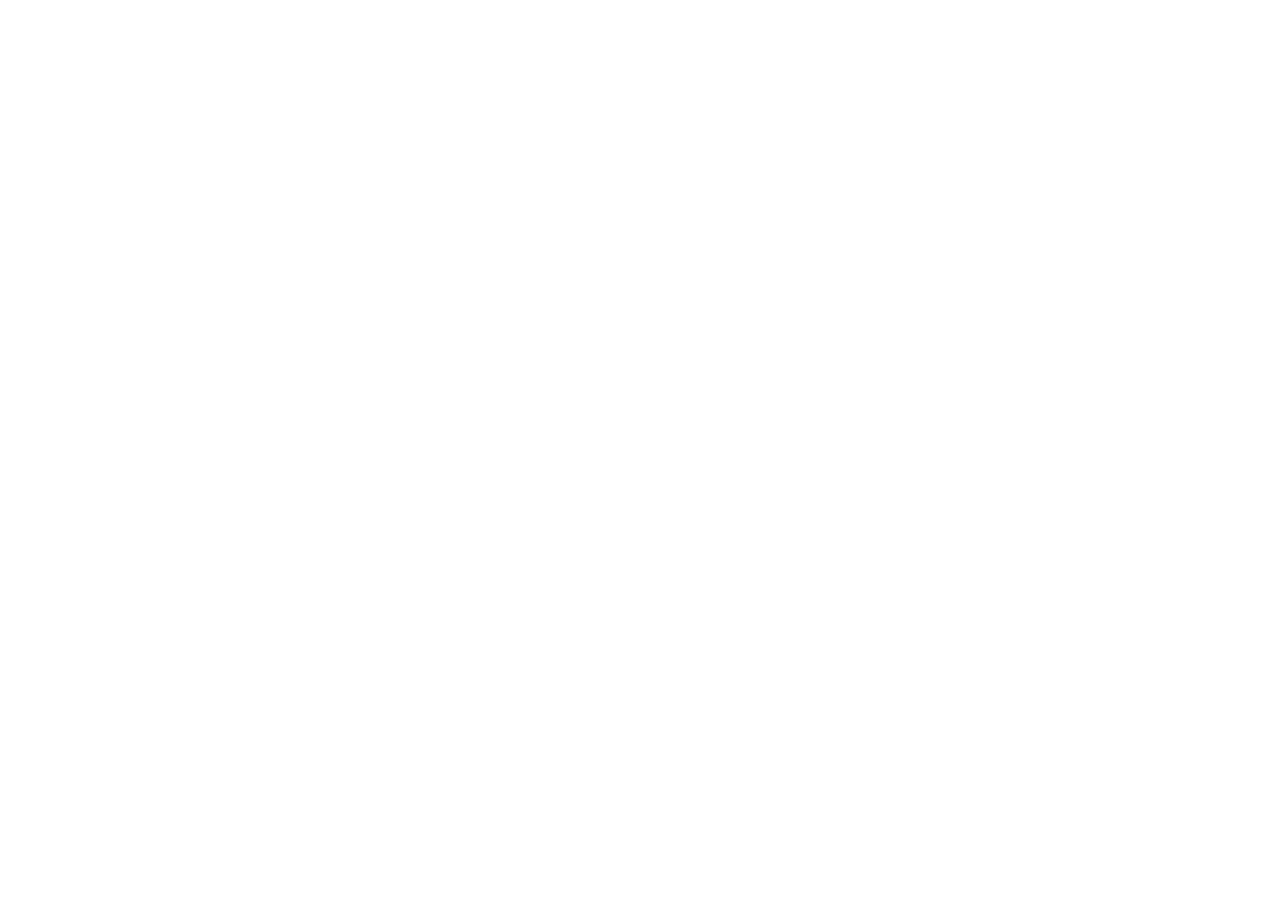
==== index.html @ 2cebe77f "index" ====
<!DOCTYPE html>
<html lang="en">
<head>
    <meta charset="UTF-8">
    <meta name="viewport" content="width=device-width, initial-scale=1.0">
    <title>Document</title>
</head>
<body>  
    
</body>
</html>
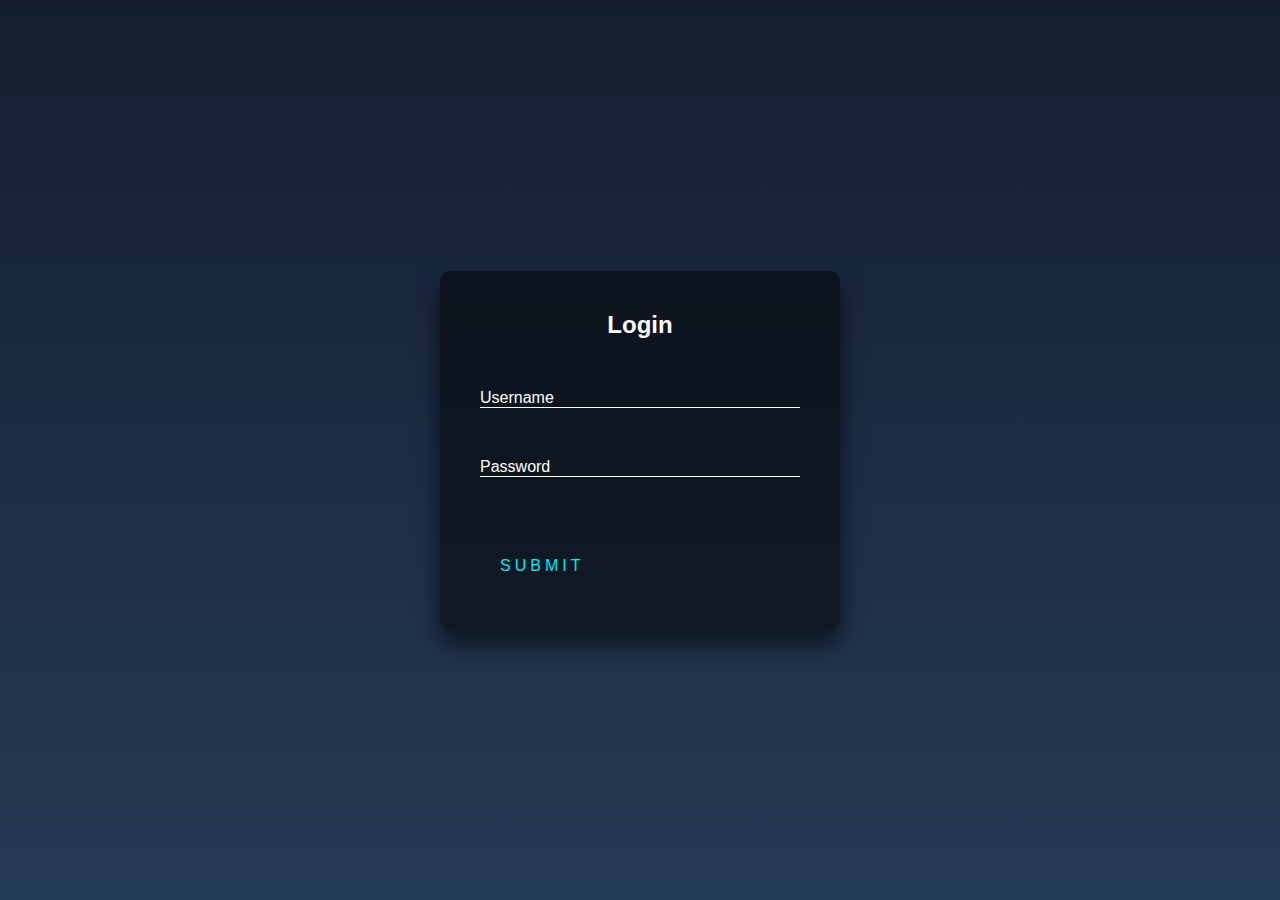
==== commit 9a00edd9: "agencement" ====
--- a/index.html
+++ b/index.html
@@ -1,11 +1,31 @@
 <!DOCTYPE html>
-<html lang="en">
+<html lang="fr">
 <head>
     <meta charset="UTF-8">
+    <link rel="stylesheet" href="../CSS/style.css">
     <meta name="viewport" content="width=device-width, initial-scale=1.0">
-    <title>Document</title>
+    <title>Connexion</title>
 </head>
 <body>  
-    
+    <div class="login-box">
+        <h2>Login</h2>
+        <form>
+          <div class="user-box">
+            <input type="text" name="" required="">
+            <label>Username</label>
+          </div>
+          <div class="user-box">
+            <input type="password" name="" required="">
+            <label>Password</label>
+          </div>
+          <a href="#">
+            <span></span>
+            <span></span>
+            <span></span>
+            <span></span>
+            Submit
+          </a>
+        </form>
+      </div>
 </body>
 </html>--- a/CSS/style.css
+++ b/CSS/style.css
@@ -0,0 +1,347 @@
+html {
+    height: 100%;
+}
+
+body {
+    margin:0px;
+    padding:0px;
+    font-family: sans-serif;
+    background: linear-gradient(#141e30, #243b55);
+  }
+
+  .login-box {
+    position: absolute;
+    top: 50%;
+    left: 50%;
+    width: 400px;
+    padding: 40px;
+    transform: translate(-50%, -50%);
+    background: rgba(0,0,0,.5);
+    box-sizing: border-box;
+    box-shadow: 0 15px 25px rgba(0,0,0,.6);
+    border-radius: 10px;
+  }
+  
+  .login-box h2 {
+    margin: 0 0 30px;
+    padding: 0;
+    color: #fff;
+    text-align: center;
+  }
+  
+  .login-box .user-box {
+    position: relative;
+  }
+  
+  .login-box .user-box input {
+    width: 100%;
+    padding: 10px 0;
+    font-size: 16px;
+    color: #fff;
+    margin-bottom: 30px;
+    border: none;
+    border-bottom: 1px solid #fff;
+    outline: none;
+    background: transparent;
+  }
+  .login-box .user-box label {
+    position: absolute;
+    top:0;
+    left: 0;
+    padding: 10px 0;
+    font-size: 16px;
+    color: #fff;
+    pointer-events: none;
+    transition: .5s;
+  }
+  
+  .login-box .user-box input:focus ~ label,
+  .login-box .user-box input:valid ~ label {
+    top: -20px;
+    left: 0;
+    color: #03e9f4;
+    font-size: 12px;
+  }
+  
+  .login-box form a {
+    position: relative;
+    display: inline-block;
+    padding: 10px 20px;
+    color: #03e9f4;
+    font-size: 16px;
+    text-decoration: none;
+    text-transform: uppercase;
+    overflow: hidden;
+    transition: .5s;
+    margin-top: 40px;
+    letter-spacing: 4px
+  }
+  
+  .login-box a:hover {
+    background: #03e9f4;
+    color: #fff;
+    border-radius: 5px;
+    box-shadow: 0 0 5px #03e9f4,
+                0 0 25px #03e9f4,
+                0 0 50px #03e9f4,
+                0 0 100px #03e9f4;
+  }
+  
+  .login-box a span {
+    position: absolute;
+    display: block;
+  }
+  
+  .login-box a span:nth-child(1) {
+    top: 0;
+    left: -100%;
+    width: 100%;
+    height: 2px;
+    background: linear-gradient(90deg, transparent, #03e9f4);
+    animation: btn-anim1 1s linear infinite;
+  }
+  
+  @keyframes btn-anim1 {
+    0% {
+      left: -100%;
+    }
+    50%,100% {
+      left: 100%;
+    }
+  }
+  
+  .login-box a span:nth-child(2) {
+    top: -100%;
+    right: 0;
+    width: 2px;
+    height: 100%;
+    background: linear-gradient(180deg, transparent, #03e9f4);
+    animation: btn-anim2 1s linear infinite;
+    animation-delay: .25s
+  }
+  
+  @keyframes btn-anim2 {
+    0% {
+      top: -100%;
+    }
+    50%,100% {
+      top: 100%;
+    }
+  }
+  
+  .login-box a span:nth-child(3) {
+    bottom: 0;
+    right: -100%;
+    width: 100%;
+    height: 2px;
+    background: linear-gradient(270deg, transparent, #03e9f4);
+    animation: btn-anim3 1s linear infinite;
+    animation-delay: .5s
+  }
+  
+  @keyframes btn-anim3 {
+    0% {
+      right: -100%;
+    }
+    50%,100% {
+      right: 100%;
+    }
+  }
+  
+  .login-box a span:nth-child(4) {
+    bottom: -100%;
+    left: 0;
+    width: 2px;
+    height: 100%;
+    background: linear-gradient(360deg, transparent, #03e9f4);
+    animation: btn-anim4 1s linear infinite;
+    animation-delay: .75s
+  }
+  
+  @keyframes btn-anim4 {
+    0% {
+      bottom: -100%;
+    }
+    50%,100% {
+      bottom: 100%;
+    }
+  }
+  
+  .choice-box {
+    position: absolute;
+    top: 50%;
+    left: 50%;
+    padding: 20px; /* réduit le padding */
+    transform: translate(-50%, -50%);
+    background: rgba(0,0,0,.5);
+    box-sizing: border-box;
+    box-shadow: 0 15px 25px rgba(0,0,0,.6);
+    border-radius: 10px;
+    width: 80%;
+    max-width: 600px;
+    overflow: auto;
+ }
+
+ .choice-box h2 {
+    margin: 0 0 20px; /* réduit le margin */
+    padding: 0;
+    color: #fff;
+    text-align: center;
+ }
+
+ .choice-box form a {
+    position: relative;
+    display:flexbox;
+    padding: 10px 20px;
+    color: #03e9f4;
+    font-size: 16px;
+    text-decoration: none;
+    text-transform: uppercase;
+    overflow: hidden;
+    transition: .5s;
+    margin-top: 40px;
+    letter-spacing: 4px
+ }
+
+ .choice-box form {
+    display: flex;
+    flex-direction: row;
+ }
+
+ .choice-box a:hover:not(.delete-icon) {
+    background: #03e9f4;
+    color: #fff;
+    border-radius: 5px;
+ }
+  
+ .choice-button {
+    padding: 10px;
+    display: grid;    
+    place-items: center;
+    font-weight: bolder;
+}
+
+@media (max-width: 600px) { /* Ajoute des media queries pour une meilleure expérience sur les petits écrans */
+ .choice-box {
+    width: 100%;
+    padding: 20px;
+ }
+
+ .choice-box h2 {
+    margin: 0 0 20px;
+ }
+
+ .choice-box form a {
+    padding: 10px 15px;
+    margin-top: 30px;
+ }
+}
+
+#retour {
+  float: right;
+}
+
+table {
+  border-collapse: collapse;
+  width: 100%;
+  color: #ffffff;
+  border-color: #ffffff;
+}
+
+table, th, td {
+  border: 1px solid #ffffff;
+}
+
+th, td {
+  padding: 15px;
+  text-align: left;
+}
+
+label {
+  display: block;
+  margin-top: 10px;
+}
+
+/*Reset CSS*/
+*{
+  margin: 0px;
+  padding: 0px;
+  font-family: Avenir, sans-serif;
+}
+
+nav{
+  width: 100%;
+  margin: 0 auto;
+  background: rgba(0,0,0,.5);
+  box-shadow: 0 15px 25px rgba(0,0,0,.6);
+  color:#03e9f4;
+  position: sticky;
+  top: 0px;
+}
+
+nav > ul {
+  display: flex;
+  text-align: center;
+  box-shadow: 0 15px 25px rgba(0,0,0,.6);
+  background: rgba(0,0,0,.5);
+  margin-left: 0;
+}
+
+nav ul{
+  list-style-type: none;
+}
+
+nav ul li{
+  float: left;
+  width: 25%;
+  text-align: center;
+  position: relative;
+}
+
+nav ul::after{
+  content: "";
+  display: table;
+  clear: both;
+}
+
+nav a{
+  display: block;
+  text-decoration: none;
+  color: #03e9f4;
+  border-bottom: 2px solid transparent;
+  padding: 10px 0px;
+}
+
+nav a:hover{
+  color: rgb(255, 255, 255);
+  border-bottom: 2px solid rgb(255, 255, 255);
+}
+
+.sous{
+  display: none;
+  box-shadow: 0 2px 4px rgba(0,0,0,.6);
+  background: rgba(0,0,0,.5);
+  position: absolute;
+  width: 100%;
+  z-index: 1000;
+}
+nav > ul li:hover .sous{
+  display: block;
+}
+.sous li{
+  float: none;
+  width: 100%;
+  text-align: left;
+}
+.sous a{
+  padding: 10px;
+  border-bottom: none;
+}
+.sous a:hover{
+  border-bottom: none;
+  background-color: RGBa(200,200,200,0.1);
+}
+.deroulant > a::after{
+  content:" ▼";
+  font-size: 12px;
+}
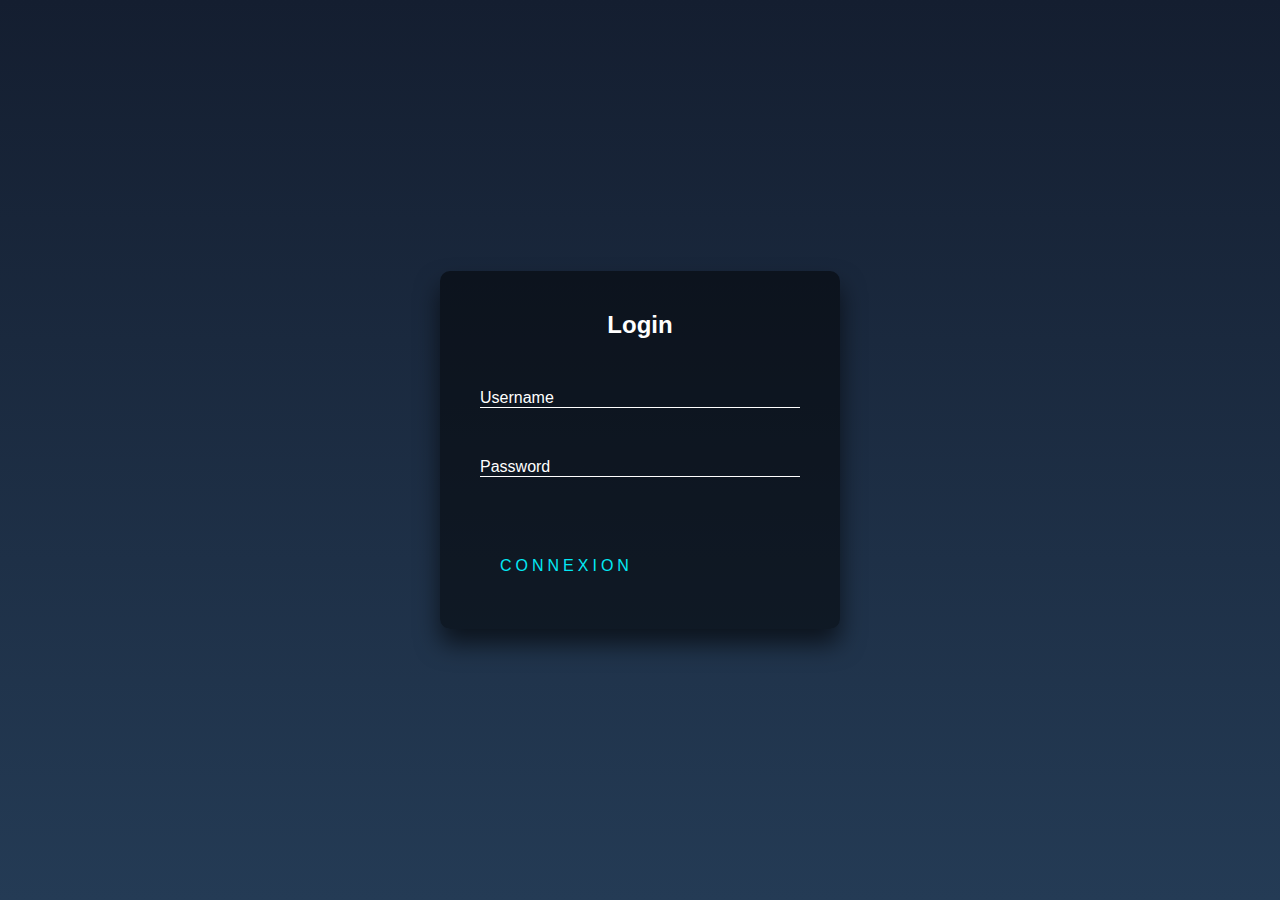
==== commit 91b008aa: "IT WORKS" ====
--- a/index.html
+++ b/index.html
@@ -1,31 +1,34 @@
 <!DOCTYPE html>
 <html lang="fr">
+
 <head>
-    <meta charset="UTF-8">
-    <link rel="stylesheet" href="../CSS/style.css">
-    <meta name="viewport" content="width=device-width, initial-scale=1.0">
-    <title>Connexion</title>
+  <meta charset="UTF-8">
+  <link rel="stylesheet" href="CSS/style.css">
+  <meta name="viewport" content="width=device-width, initial-scale=1.0">
+  <title>Connexion</title>
 </head>
-<body>  
-    <div class="login-box">
-        <h2>Login</h2>
-        <form>
-          <div class="user-box">
-            <input type="text" name="" required="">
-            <label>Username</label>
-          </div>
-          <div class="user-box">
-            <input type="password" name="" required="">
-            <label>Password</label>
-          </div>
-          <a href="#">
-            <span></span>
-            <span></span>
-            <span></span>
-            <span></span>
-            Submit
-          </a>
-        </form>
+
+<body>
+  <div class="login-box">
+    <h2>Login</h2>
+    <form>
+      <div class="user-box">
+        <input type="text" name="" required="">
+        <label>Username</label>
       </div>
+      <div class="user-box">
+        <input type="password" name="" required="">
+        <label>Password</label>
+      </div>
+      <a href="choix.html">
+        <span></span>
+        <span></span>
+        <span></span>
+        <span></span>
+        Connexion
+      </a>
+    </form>
+  </div>
 </body>
+
 </html>--- a/CSS/style.css
+++ b/CSS/style.css
@@ -1,240 +1,264 @@
 html {
-    height: 100%;
+  height: 100%;
 }
 
 body {
-    margin:0px;
-    padding:0px;
-    font-family: sans-serif;
-    background: linear-gradient(#141e30, #243b55);
-  }
-
-  .login-box {
-    position: absolute;
-    top: 50%;
-    left: 50%;
-    width: 400px;
-    padding: 40px;
-    transform: translate(-50%, -50%);
-    background: rgba(0,0,0,.5);
-    box-sizing: border-box;
-    box-shadow: 0 15px 25px rgba(0,0,0,.6);
-    border-radius: 10px;
-  }
-  
-  .login-box h2 {
-    margin: 0 0 30px;
-    padding: 0;
-    color: #fff;
-    text-align: center;
-  }
-  
-  .login-box .user-box {
-    position: relative;
-  }
-  
-  .login-box .user-box input {
-    width: 100%;
-    padding: 10px 0;
-    font-size: 16px;
-    color: #fff;
-    margin-bottom: 30px;
-    border: none;
-    border-bottom: 1px solid #fff;
-    outline: none;
-    background: transparent;
-  }
-  .login-box .user-box label {
-    position: absolute;
-    top:0;
-    left: 0;
-    padding: 10px 0;
-    font-size: 16px;
-    color: #fff;
-    pointer-events: none;
-    transition: .5s;
-  }
-  
-  .login-box .user-box input:focus ~ label,
-  .login-box .user-box input:valid ~ label {
-    top: -20px;
-    left: 0;
-    color: #03e9f4;
-    font-size: 12px;
-  }
-  
-  .login-box form a {
-    position: relative;
-    display: inline-block;
-    padding: 10px 20px;
-    color: #03e9f4;
-    font-size: 16px;
-    text-decoration: none;
-    text-transform: uppercase;
-    overflow: hidden;
-    transition: .5s;
-    margin-top: 40px;
-    letter-spacing: 4px
-  }
-  
-  .login-box a:hover {
-    background: #03e9f4;
-    color: #fff;
-    border-radius: 5px;
-    box-shadow: 0 0 5px #03e9f4,
-                0 0 25px #03e9f4,
-                0 0 50px #03e9f4,
-                0 0 100px #03e9f4;
-  }
-  
-  .login-box a span {
-    position: absolute;
-    display: block;
-  }
-  
-  .login-box a span:nth-child(1) {
-    top: 0;
+  margin: 0px;
+  padding: 0px;
+  font-family: sans-serif;
+  background: linear-gradient(#141e30, #243b55);
+}
+
+h2 {
+  color: #fff;
+  margin-top: 3%;
+}
+
+.login-box {
+  position: absolute;
+  top: 50%;
+  left: 50%;
+  width: 400px;
+  padding: 40px;
+  transform: translate(-50%, -50%);
+  background: rgba(0, 0, 0, .5);
+  box-sizing: border-box;
+  box-shadow: 0 15px 25px rgba(0, 0, 0, .6);
+  border-radius: 10px;
+}
+
+.login-box h2 {
+  margin: 0 0 30px;
+  padding: 0;
+  color: #fff;
+  text-align: center;
+}
+
+.login-box .user-box {
+  position: relative;
+}
+
+.login-box .user-box input {
+  width: 100%;
+  padding: 10px 0;
+  font-size: 16px;
+  color: #fff;
+  margin-bottom: 30px;
+  border: none;
+  border-bottom: 1px solid #fff;
+  outline: none;
+  background: transparent;
+}
+
+.login-box .user-box label {
+  position: absolute;
+  top: 0;
+  left: 0;
+  padding: 10px 0;
+  font-size: 16px;
+  color: #fff;
+  pointer-events: none;
+  transition: .5s;
+}
+
+.login-box .user-box input:focus~label,
+.login-box .user-box input:valid~label {
+  top: -20px;
+  left: 0;
+  color: #03e9f4;
+  font-size: 12px;
+}
+
+.login-box form a {
+  position: relative;
+  display: inline-block;
+  padding: 10px 20px;
+  color: #03e9f4;
+  font-size: 16px;
+  text-decoration: none;
+  text-transform: uppercase;
+  overflow: hidden;
+  transition: .5s;
+  margin-top: 40px;
+  letter-spacing: 4px
+}
+
+.login-box a:hover {
+  background: #03e9f4;
+  color: #fff;
+  border-radius: 5px;
+  box-shadow: 0 0 5px #03e9f4,
+    0 0 25px #03e9f4,
+    0 0 50px #03e9f4,
+    0 0 100px #03e9f4;
+}
+
+.login-box a span {
+  position: absolute;
+  display: block;
+}
+
+.login-box a span:nth-child(1) {
+  top: 0;
+  left: -100%;
+  width: 100%;
+  height: 2px;
+  background: linear-gradient(90deg, transparent, #03e9f4);
+  animation: btn-anim1 1s linear infinite;
+}
+
+@keyframes btn-anim1 {
+  0% {
     left: -100%;
-    width: 100%;
-    height: 2px;
-    background: linear-gradient(90deg, transparent, #03e9f4);
-    animation: btn-anim1 1s linear infinite;
-  }
-  
-  @keyframes btn-anim1 {
-    0% {
-      left: -100%;
-    }
-    50%,100% {
-      left: 100%;
-    }
-  }
-  
-  .login-box a span:nth-child(2) {
+  }
+
+  50%,
+  100% {
+    left: 100%;
+  }
+}
+
+.login-box a span:nth-child(2) {
+  top: -100%;
+  right: 0;
+  width: 2px;
+  height: 100%;
+  background: linear-gradient(180deg, transparent, #03e9f4);
+  animation: btn-anim2 1s linear infinite;
+  animation-delay: .25s
+}
+
+@keyframes btn-anim2 {
+  0% {
     top: -100%;
-    right: 0;
-    width: 2px;
-    height: 100%;
-    background: linear-gradient(180deg, transparent, #03e9f4);
-    animation: btn-anim2 1s linear infinite;
-    animation-delay: .25s
-  }
-  
-  @keyframes btn-anim2 {
-    0% {
-      top: -100%;
-    }
-    50%,100% {
-      top: 100%;
-    }
-  }
-  
-  .login-box a span:nth-child(3) {
-    bottom: 0;
+  }
+
+  50%,
+  100% {
+    top: 100%;
+  }
+}
+
+.login-box a span:nth-child(3) {
+  bottom: 0;
+  right: -100%;
+  width: 100%;
+  height: 2px;
+  background: linear-gradient(270deg, transparent, #03e9f4);
+  animation: btn-anim3 1s linear infinite;
+  animation-delay: .5s
+}
+
+@keyframes btn-anim3 {
+  0% {
     right: -100%;
-    width: 100%;
-    height: 2px;
-    background: linear-gradient(270deg, transparent, #03e9f4);
-    animation: btn-anim3 1s linear infinite;
-    animation-delay: .5s
-  }
-  
-  @keyframes btn-anim3 {
-    0% {
-      right: -100%;
-    }
-    50%,100% {
-      right: 100%;
-    }
-  }
-  
-  .login-box a span:nth-child(4) {
+  }
+
+  50%,
+  100% {
+    right: 100%;
+  }
+}
+
+.login-box a span:nth-child(4) {
+  bottom: -100%;
+  left: 0;
+  width: 2px;
+  height: 100%;
+  background: linear-gradient(360deg, transparent, #03e9f4);
+  animation: btn-anim4 1s linear infinite;
+  animation-delay: .75s
+}
+
+@keyframes btn-anim4 {
+  0% {
     bottom: -100%;
-    left: 0;
-    width: 2px;
-    height: 100%;
-    background: linear-gradient(360deg, transparent, #03e9f4);
-    animation: btn-anim4 1s linear infinite;
-    animation-delay: .75s
-  }
-  
-  @keyframes btn-anim4 {
-    0% {
-      bottom: -100%;
-    }
-    50%,100% {
-      bottom: 100%;
-    }
-  }
-  
+  }
+
+  50%,
+  100% {
+    bottom: 100%;
+  }
+}
+
+.scrollable-div {
+  height: auto;
+  overflow: auto;
+}
+
+.choice-box {
+  position: absolute;
+  top: 50%;
+  left: 50%;
+  padding: 20px;
+  /* réduit le padding */
+  transform: translate(-50%, -50%);
+  background: rgba(0, 0, 0, .5);
+  box-sizing: border-box;
+  box-shadow: 0 15px 25px rgba(0, 0, 0, .6);
+  border-radius: 10px;
+  height: 80%;
+  width: 80%;
+  max-width: 600px;
+  overflow: auto;
+}
+
+.choice-box h2 {
+  margin: 0 0 20px;
+  /* réduit le margin */
+  padding: 0;
+  color: #fff;
+  text-align: center;
+}
+
+.choice-box form a {
+  position: relative;
+  display: flexbox;
+  padding: 10px 20px;
+  color: #03e9f4;
+  font-size: 16px;
+  text-decoration: none;
+  text-transform: uppercase;
+  overflow: hidden;
+  transition: .5s;
+  margin-bottom: 40px;
+  letter-spacing: 4px
+}
+
+.choice-box form:not(.formulaire, .flip-form) {
+  display: flex;
+  flex-direction: row;
+}
+
+.choice-box a:hover:not(.delete-icon) {
+  background: #03e9f4;
+  color: #fff;
+  border-radius: 5px;
+}
+
+.choice-button {
+  padding: 10px;
+  display: grid;
+  place-items: center;
+  font-weight: bolder;
+}
+
+@media (max-width: 600px) {
+
+  /* Ajoute des media queries pour une meilleure expérience sur les petits écrans */
   .choice-box {
-    position: absolute;
-    top: 50%;
-    left: 50%;
-    padding: 20px; /* réduit le padding */
-    transform: translate(-50%, -50%);
-    background: rgba(0,0,0,.5);
-    box-sizing: border-box;
-    box-shadow: 0 15px 25px rgba(0,0,0,.6);
-    border-radius: 10px;
-    width: 80%;
-    max-width: 600px;
-    overflow: auto;
- }
-
- .choice-box h2 {
-    margin: 0 0 20px; /* réduit le margin */
-    padding: 0;
-    color: #fff;
-    text-align: center;
- }
-
- .choice-box form a {
-    position: relative;
-    display:flexbox;
-    padding: 10px 20px;
-    color: #03e9f4;
-    font-size: 16px;
-    text-decoration: none;
-    text-transform: uppercase;
-    overflow: hidden;
-    transition: .5s;
-    margin-top: 40px;
-    letter-spacing: 4px
- }
-
- .choice-box form {
-    display: flex;
-    flex-direction: row;
- }
-
- .choice-box a:hover:not(.delete-icon) {
-    background: #03e9f4;
-    color: #fff;
-    border-radius: 5px;
- }
-  
- .choice-button {
-    padding: 10px;
-    display: grid;    
-    place-items: center;
-    font-weight: bolder;
-}
-
-@media (max-width: 600px) { /* Ajoute des media queries pour une meilleure expérience sur les petits écrans */
- .choice-box {
     width: 100%;
     padding: 20px;
- }
-
- .choice-box h2 {
+  }
+
+  .choice-box h2 {
     margin: 0 0 20px;
- }
-
- .choice-box form a {
+  }
+
+  .choice-box form a {
     padding: 10px 15px;
     margin-top: 30px;
- }
+  }
 }
 
 #retour {
@@ -248,63 +272,66 @@
   border-color: #ffffff;
 }
 
-table, th, td {
+table,
+th,
+td {
   border: 1px solid #ffffff;
 }
 
-th, td {
+th,
+td {
   padding: 15px;
-  text-align: left;
+  text-align: center;
 }
 
 label {
   display: block;
   margin-top: 10px;
+  color: #fff;
 }
 
 /*Reset CSS*/
-*{
+* {
   margin: 0px;
   padding: 0px;
   font-family: Avenir, sans-serif;
 }
 
-nav{
+nav {
   width: 100%;
   margin: 0 auto;
-  background: rgba(0,0,0,.5);
-  box-shadow: 0 15px 25px rgba(0,0,0,.6);
-  color:#03e9f4;
+  background: rgba(0, 0, 0, .5);
+  box-shadow: 0 15px 25px rgba(0, 0, 0, .6);
+  color: #03e9f4;
   position: sticky;
   top: 0px;
 }
 
-nav > ul {
+nav>ul {
   display: flex;
   text-align: center;
-  box-shadow: 0 15px 25px rgba(0,0,0,.6);
-  background: rgba(0,0,0,.5);
+  box-shadow: 0 15px 25px rgba(0, 0, 0, .6);
+  background: rgba(0, 0, 0, .5);
   margin-left: 0;
 }
 
-nav ul{
+nav ul {
   list-style-type: none;
 }
 
-nav ul li{
+nav ul li {
   float: left;
   width: 25%;
   text-align: center;
   position: relative;
 }
 
-nav ul::after{
-  content: "";
+nav ul::after {
   display: table;
   clear: both;
 }
 
-nav a{
+nav a {
   display: block;
   text-decoration: none;
   color: #03e9f4;
@@ -312,36 +339,167 @@
   padding: 10px 0px;
 }
 
-nav a:hover{
+nav a:hover {
   color: rgb(255, 255, 255);
   border-bottom: 2px solid rgb(255, 255, 255);
 }
 
-.sous{
+.sous {
   display: none;
-  box-shadow: 0 2px 4px rgba(0,0,0,.6);
-  background: rgba(0,0,0,.5);
+  box-shadow: 0 2px 4px rgba(0, 0, 0, .6);
+  background: rgba(0, 0, 0, .5);
   position: absolute;
   width: 100%;
   z-index: 1000;
 }
-nav > ul li:hover .sous{
+
+nav>ul li:hover .sous {
   display: block;
 }
-.sous li{
+
+.sous li {
   float: none;
   width: 100%;
   text-align: left;
 }
-.sous a{
+
+.sous a {
   padding: 10px;
   border-bottom: none;
 }
-.sous a:hover{
+
+.sous a:hover {
   border-bottom: none;
-  background-color: RGBa(200,200,200,0.1);
-}
-.deroulant > a::after{
-  content:" ▼";
+  background-color: RGBa(200, 200, 200, 0.1);
+}
+
+.deroulant>a::after {
+  content: " ▼";
   font-size: 12px;
 }
+
+
+.flip {
+  position: relative;
+
+  >.front,
+  >.back {
+    display: block;
+    transition-timing-function: cubic-bezier(.175, .885, .32, 1.275);
+    transition-duration: .5s;
+    transition-property: transform, opacity;
+  }
+
+  >.front {
+    transform: rotateY(0deg);
+  }
+
+  >.back {
+    position: absolute;
+    opacity: 0;
+    top: 0px;
+    left: 0px;
+    width: 100%;
+    height: 100%;
+    transform: rotateY(-180deg);
+  }
+
+  &:hover {
+    >.front {
+      transform: rotateY(180deg);
+    }
+
+    >.back {
+      opacity: 1;
+      transform: rotateY(0deg);
+    }
+  }
+
+  &.flip-vertical {
+    >.back {
+      transform: rotateX(-180deg);
+    }
+
+    &:hover {
+      >.front {
+        transform: rotateX(180deg);
+      }
+
+      >.back {
+        transform: rotateX(0deg);
+      }
+    }
+  }
+}
+
+.flip {
+  position: relative;
+  display: inline-block;
+  margin-right: 2px;
+  margin-bottom: 1em;
+  width: 400px;
+
+  >.front,
+  >.back {
+    display: block;
+    color: white;
+    width: inherit;
+    background-size: cover !important;
+    background-position: center !important;
+    height: 220px;
+    padding: 1em 2em;
+    background: #313131;
+    border-radius: 10px;
+
+    p {
+      font-size: 0.9125rem;
+      line-height: 160%;
+      color: #999;
+    }
+  }
+}
+
+.text-shadow {
+  text-shadow: 1px 1px rgba(0, 0, 0, 0.04), 2px 2px rgba(0, 0, 0, 0.04), 3px 3px rgba(0, 0, 0, 0.04), 4px 4px rgba(0, 0, 0, 0.04), 0.125rem 0.125rem rgba(0, 0, 0, 0.04), 6px 6px rgba(0, 0, 0, 0.04), 7px 7px rgba(0, 0, 0, 0.04), 8px 8px rgba(0, 0, 0, 0.04), 9px 9px rgba(0, 0, 0, 0.04), 0.3125rem 0.3125rem rgba(0, 0, 0, 0.04), 11px 11px rgba(0, 0, 0, 0.04), 12px 12px rgba(0, 0, 0, 0.04), 13px 13px rgba(0, 0, 0, 0.04), 14px 14px rgba(0, 0, 0, 0.04), 0.625rem 0.625rem rgba(0, 0, 0, 0.04), 16px 16px rgba(0, 0, 0, 0.04), 17px 17px rgba(0, 0, 0, 0.04), 18px 18px rgba(0, 0, 0, 0.04), 19px 19px rgba(0, 0, 0, 0.04), 1.25rem 1.25rem rgba(0, 0, 0, 0.04);
+}
+
+.flip-box {
+  height: auto;
+  width: auto;
+  justify-content: space-around;
+  align-items: center;
+
+}
+
+.flip-form {
+  float: none;
+  padding: 5px;
+}
+
+#myInput {
+  background-image: url('/css/searchicon.png'); /* Add a search icon to input */
+  background-position: 10px 12px; /* Position the search icon */
+  background-repeat: no-repeat; /* Do not repeat the icon image */
+  width: auto; /* Full-width */
+  font-size: 16px; /* Increase font-size */
+  padding: 12px 20px 12px 40px; /* Add some padding */
+  border: 1px solid #ddd; /* Add a grey border */
+  margin-bottom: 12px; /* Add some space below the input */
+}
+
+#myTable {
+  border-collapse: collapse; /* Collapse borders */
+  width: 100%; /* Full-width */
+  border: 1px solid #ddd; /* Add a grey border */
+  font-size: 18px; /* Increase font-size */
+}
+
+#myTable th, #myTable td {
+  text-align: left; /* Left-align text */
+  padding: 12px; /* Add padding */
+}
+
+#myTable tr {
+  /* Add a bottom border to all table rows */
+  border-bottom: 1px solid #ddd;
+}
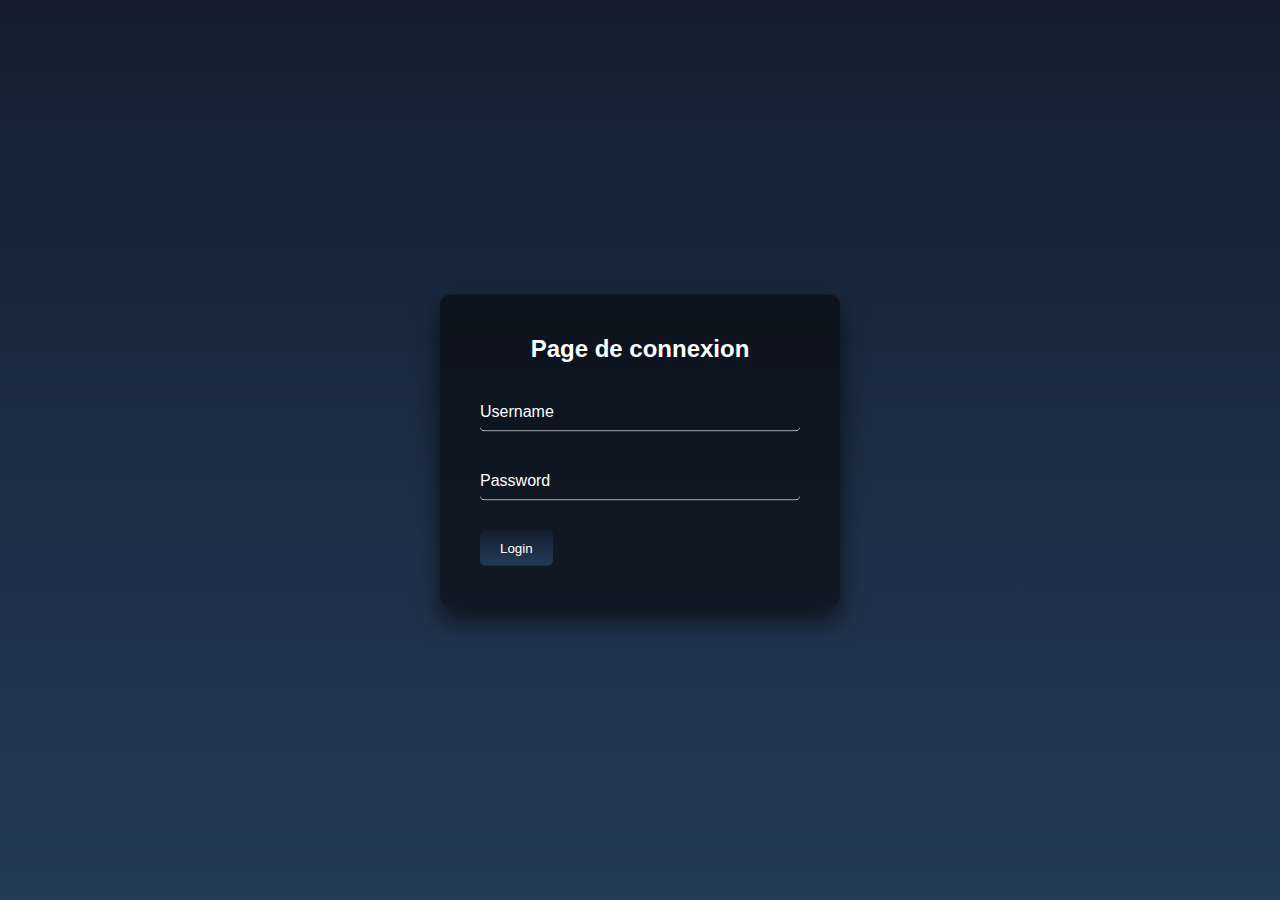
==== commit 6bd1684c: "skusku" ====
--- a/index.html
+++ b/index.html
@@ -1,32 +1,31 @@
 <!DOCTYPE html>
-<html lang="fr">
+<html>
 
 <head>
   <meta charset="UTF-8">
-  <link rel="stylesheet" href="CSS/style.css">
+  <link rel="stylesheet" href="CSS/styleindex.css">
   <meta name="viewport" content="width=device-width, initial-scale=1.0">
+  <link rel="icon" href="IMAGES/logo_cabinet.png">
   <title>Connexion</title>
+  <script type="text/javascript" src="JS_client/login.js"></script>
 </head>
 
 <body>
   <div class="login-box">
-    <h2>Login</h2>
-    <form>
+    <h2>Page de connexion</h2>
+    <form id='login-form' onsubmit="veriflogin(); return false;" >
       <div class="user-box">
-        <input type="text" name="" required="">
+        <input type="text" id="login" name="login" required>
         <label>Username</label>
       </div>
       <div class="user-box">
-        <input type="password" name="" required="">
+        <input type="password" id="mdp" name="mdp" required>
         <label>Password</label>
       </div>
-      <a href="choix.html">
-        <span></span>
-        <span></span>
-        <span></span>
-        <span></span>
-        Connexion
-      </a>
+      <div id="error" style='display:none;'>
+        <p id="error-message" style="color:red;">Nom d'utilisateur ou mot de passe incorrect</p>
+      </div>
+      <input name="Login" type="submit" value="Login" class="choice-button retour">
     </form>
   </div>
 </body>
--- a/CSS/styleindex.css
+++ b/CSS/styleindex.css
@@ -0,0 +1,73 @@
+html {
+  height: 100%;
+}
+
+body {
+  margin: 0;
+  padding: 0;
+  font-family: sans-serif;
+  background: linear-gradient(#141e30, #243b55);
+}
+
+.login-box {
+  position: absolute;
+  top: 50%;
+  left: 50%;
+  width: 400px;
+  padding: 40px;
+  transform: translate(-50%, -50%);
+  background: rgba(0, 0, 0, .5);
+  box-sizing: border-box;
+  box-shadow: 0 15px 25px rgba(0, 0, 0, .6);
+  border-radius: 10px;
+}
+
+.login-box h2 {
+  margin: 0 0 30px;
+  padding: 0;
+  color: #fff;
+  text-align: center;
+}
+
+.login-box .user-box {
+  position: relative;
+}
+
+.login-box .user-box input {
+  width: 100%;
+  padding: 10px 0;
+  font-size: 16px;
+  color: #fff;
+  margin-bottom: 30px;
+  border: none;
+  border-bottom: 1px solid #fff;
+  outline: none;
+  background: transparent;
+}
+
+.login-box .user-box label {
+  position: absolute;
+  top: 0;
+  left: 0;
+  padding: 10px 0;
+  font-size: 16px;
+  color: #fff;
+  pointer-events: none;
+  transition: .5s;
+}
+
+.login-box .user-box input:focus~label,
+.login-box .user-box input:valid~label {
+  top: -20px;
+  left: 0;
+  color: #03e9f4;
+  font-size: 12px;
+}
+
+input {
+  background: linear-gradient(#141e30, #243b55);
+  color: white;
+  padding: 10px 20px;
+  border: none;
+  border-radius: 5px;
+}